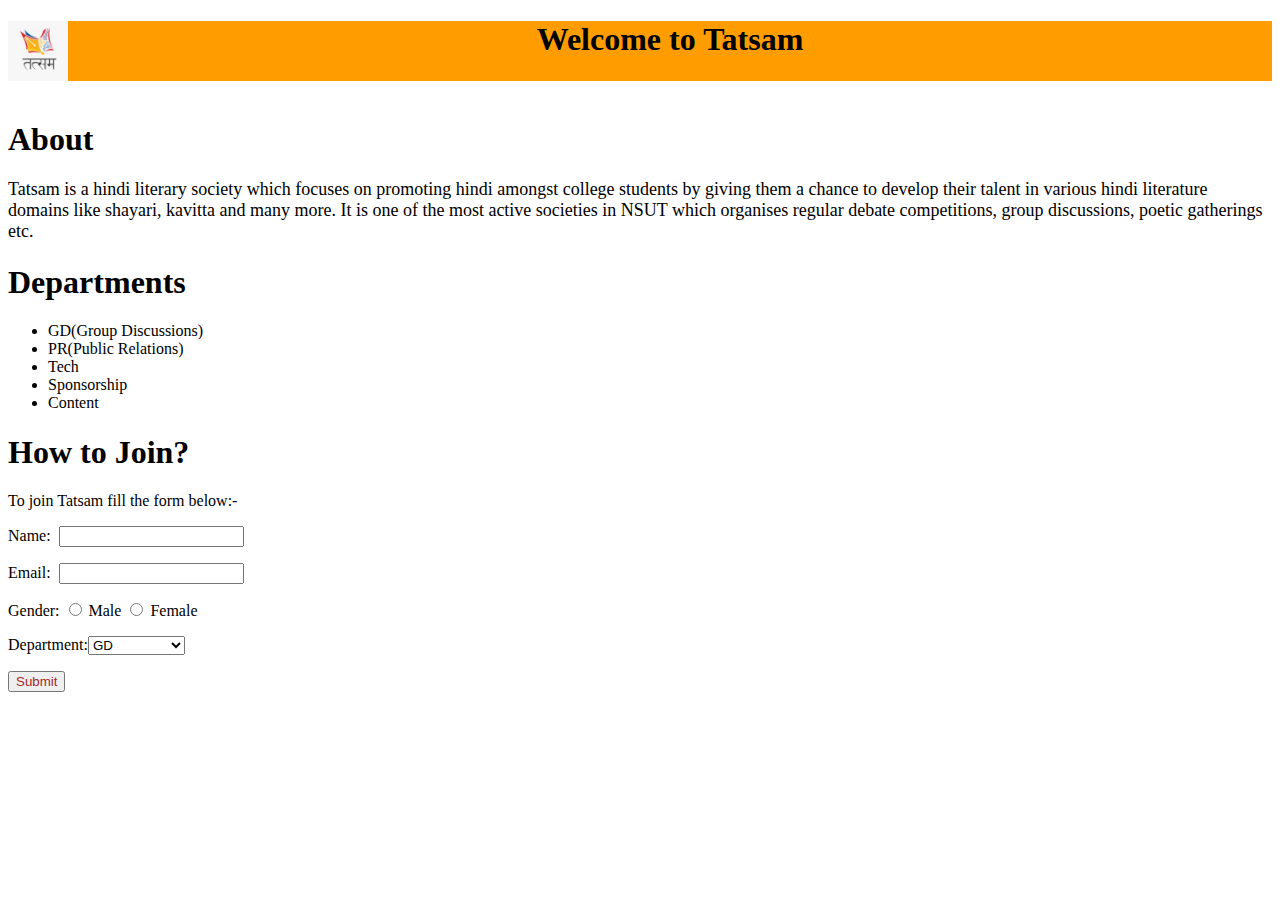
==== tatsam.html @ 176763fe "abc.html" ====
<!DOCTYPE html>
<html lang="en">
    <head>
        <meta charset="UTF-8">
        <meta name ="viewport" content="width=device-width, intial-scale=1.0">
        <title>Form</title>
        <nav>
            <div class="logo"><img src= "tatsam.jpeg" align=left height=60 width=60>
            </div>
            <div class="Heading"><h1>Welcome to Tatsam</h1>
            </div>
        </nav>
        <link rel="stylesheet" href="style.css">
    </head>
    <body> 
        
        <br>
        <section class="zero">
        <div class="zero-container">
            <h1> About </h1>
            <font size=4> Tatsam is a hindi literary society which focuses on promoting hindi amongst college students by giving 
                        them a chance to develop their talent in various hindi literature domains like shayari, kavitta and many more.
                        It is one of the most active societies in NSUT which organises regular debate competitions, group discussions, 
                        poetic gatherings etc. </font>
            <h1> Departments </h1>
                <ul>
                    <li>GD(Group Discussions)</li>
                    <li>PR(Public Relations)</li>
                    <li>Tech</li> 
                    <li>Sponsorship</li> 
                    <li>Content</li>
                </ul> 
            <h1> How to Join? </h1>
                To join Tatsam fill the form below:- 
     
            <form action= "mailto:hraj82565@gmail.com" method="post">
                <p>Name: &nbsp<input type="text" name="name" >
                 <br> </p>
                <p>Email: &nbsp<input type="text" name="email">
                <br></p>
                <p>Gender:
                   <input type="radio" name="gender">
                      <label for="MALE">Male</label>
                    <input type="radio" name="gender">
                      <label for="FEMALE">Female</label> <br></p>
                    
                 <p>Department:<Select name=department selected>
                <option value="GD">GD </option>
                <option value="PR">PR </option>
                 <option value="Content"> Content </option>
                 <option value="Sponsorship"> Sponsorship </option>
                <option value="Tech">Tech </option> 
                </select> <br></p>
                <input type=submit name=submit value=Submit>
            </form>
        </div>        
    </section>
    </body>
</html>
---- style.css ----
nav{
    background-color: rgb(255, 157, 0);
    text-align: center;
    height: 60px;
    margin-top: 0;
}

input{
    color: brown;
}
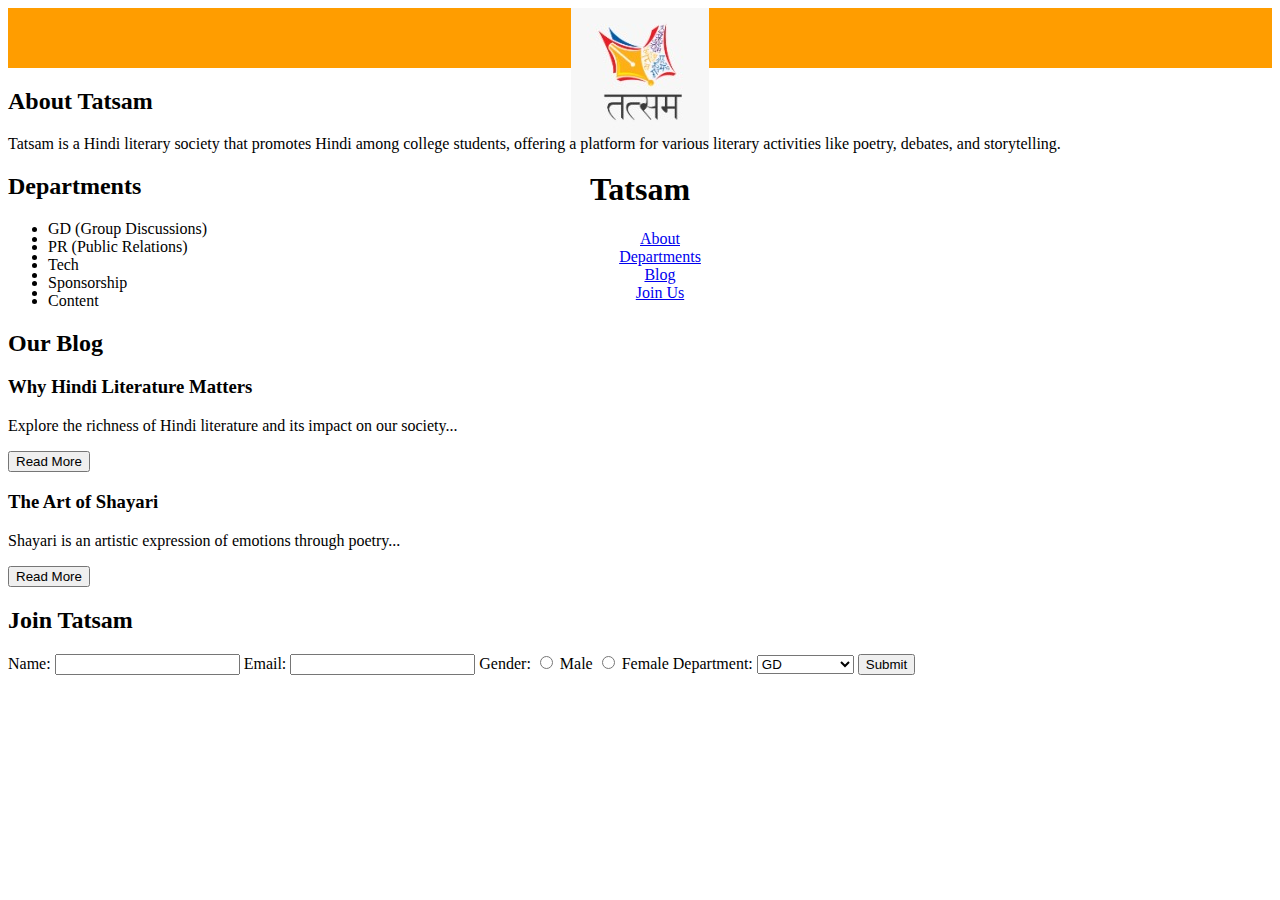
==== commit 16aa13fb: "Update tatsam.html" ====
--- a/tatsam.html
+++ b/tatsam.html
@@ -1,59 +1,89 @@
 <!DOCTYPE html>
 <html lang="en">
-    <head>
-        <meta charset="UTF-8">
-        <meta name ="viewport" content="width=device-width, intial-scale=1.0">
-        <title>Form</title>
-        <nav>
-            <div class="logo"><img src= "tatsam.jpeg" align=left height=60 width=60>
+<head>
+    <meta charset="UTF-8">
+    <meta name="viewport" content="width=device-width, initial-scale=1.0">
+    <title>Tatsam - Hindi Literary Society</title>
+    <link rel="stylesheet" href="style.css">
+    <script defer src="script.js"></script>
+</head>
+<body>
+
+    <!-- Navigation Bar -->
+    <nav>
+        <div class="logo">
+            <img src="tatsam.jpeg" alt="Tatsam Logo">
+            <h1>Tatsam</h1>
+        </div>
+        <ul class="nav-links">
+            <li><a href="#about">About</a></li>
+            <li><a href="#departments">Departments</a></li>
+            <li><a href="#blog">Blog</a></li>
+            <li><a href="#join">Join Us</a></li>
+        </ul>
+    </nav>
+
+    <!-- About Section -->
+    <section id="about" class="section">
+        <h2>About Tatsam</h2>
+        <p>Tatsam is a Hindi literary society that promotes Hindi among college students, offering a platform for various literary activities like poetry, debates, and storytelling.</p>
+    </section>
+
+    <!-- Departments Section -->
+    <section id="departments" class="section">
+        <h2>Departments</h2>
+        <ul>
+            <li>GD (Group Discussions)</li>
+            <li>PR (Public Relations)</li>
+            <li>Tech</li>
+            <li>Sponsorship</li>
+            <li>Content</li>
+        </ul>
+    </section>
+
+    <!-- Blog Section -->
+    <section id="blog" class="section">
+        <h2>Our Blog</h2>
+        <div class="blog-container">
+            <div class="blog-card">
+                <h3>Why Hindi Literature Matters</h3>
+                <p>Explore the richness of Hindi literature and its impact on our society...</p>
+                <button class="read-more">Read More</button>
             </div>
-            <div class="Heading"><h1>Welcome to Tatsam</h1>
+            <div class="blog-card">
+                <h3>The Art of Shayari</h3>
+                <p>Shayari is an artistic expression of emotions through poetry...</p>
+                <button class="read-more">Read More</button>
             </div>
-        </nav>
-        <link rel="stylesheet" href="style.css">
-    </head>
-    <body> 
-        
-        <br>
-        <section class="zero">
-        <div class="zero-container">
-            <h1> About </h1>
-            <font size=4> Tatsam is a hindi literary society which focuses on promoting hindi amongst college students by giving 
-                        them a chance to develop their talent in various hindi literature domains like shayari, kavitta and many more.
-                        It is one of the most active societies in NSUT which organises regular debate competitions, group discussions, 
-                        poetic gatherings etc. </font>
-            <h1> Departments </h1>
-                <ul>
-                    <li>GD(Group Discussions)</li>
-                    <li>PR(Public Relations)</li>
-                    <li>Tech</li> 
-                    <li>Sponsorship</li> 
-                    <li>Content</li>
-                </ul> 
-            <h1> How to Join? </h1>
-                To join Tatsam fill the form below:- 
-     
-            <form action= "mailto:hraj82565@gmail.com" method="post">
-                <p>Name: &nbsp<input type="text" name="name" >
-                 <br> </p>
-                <p>Email: &nbsp<input type="text" name="email">
-                <br></p>
-                <p>Gender:
-                   <input type="radio" name="gender">
-                      <label for="MALE">Male</label>
-                    <input type="radio" name="gender">
-                      <label for="FEMALE">Female</label> <br></p>
-                    
-                 <p>Department:<Select name=department selected>
-                <option value="GD">GD </option>
-                <option value="PR">PR </option>
-                 <option value="Content"> Content </option>
-                 <option value="Sponsorship"> Sponsorship </option>
-                <option value="Tech">Tech </option> 
-                </select> <br></p>
-                <input type=submit name=submit value=Submit>
-            </form>
-        </div>        
+        </div>
     </section>
-    </body>
-</html>+
+    <!-- Join Form Section -->
+    <section id="join" class="section">
+        <h2>Join Tatsam</h2>
+        <form id="joinForm">
+            <label>Name:</label>
+            <input type="text" id="name" required>
+            
+            <label>Email:</label>
+            <input type="email" id="email" required>
+            
+            <label>Gender:</label>
+            <input type="radio" name="gender" value="Male"> Male
+            <input type="radio" name="gender" value="Female"> Female
+            
+            <label>Department:</label>
+            <select id="department">
+                <option value="GD">GD</option>
+                <option value="PR">PR</option>
+                <option value="Tech">Tech</option>
+                <option value="Sponsorship">Sponsorship</option>
+                <option value="Content">Content</option>
+            </select>
+            
+            <button type="submit">Submit</button>
+        </form>
+    </section>
+
+</body>
+</html>
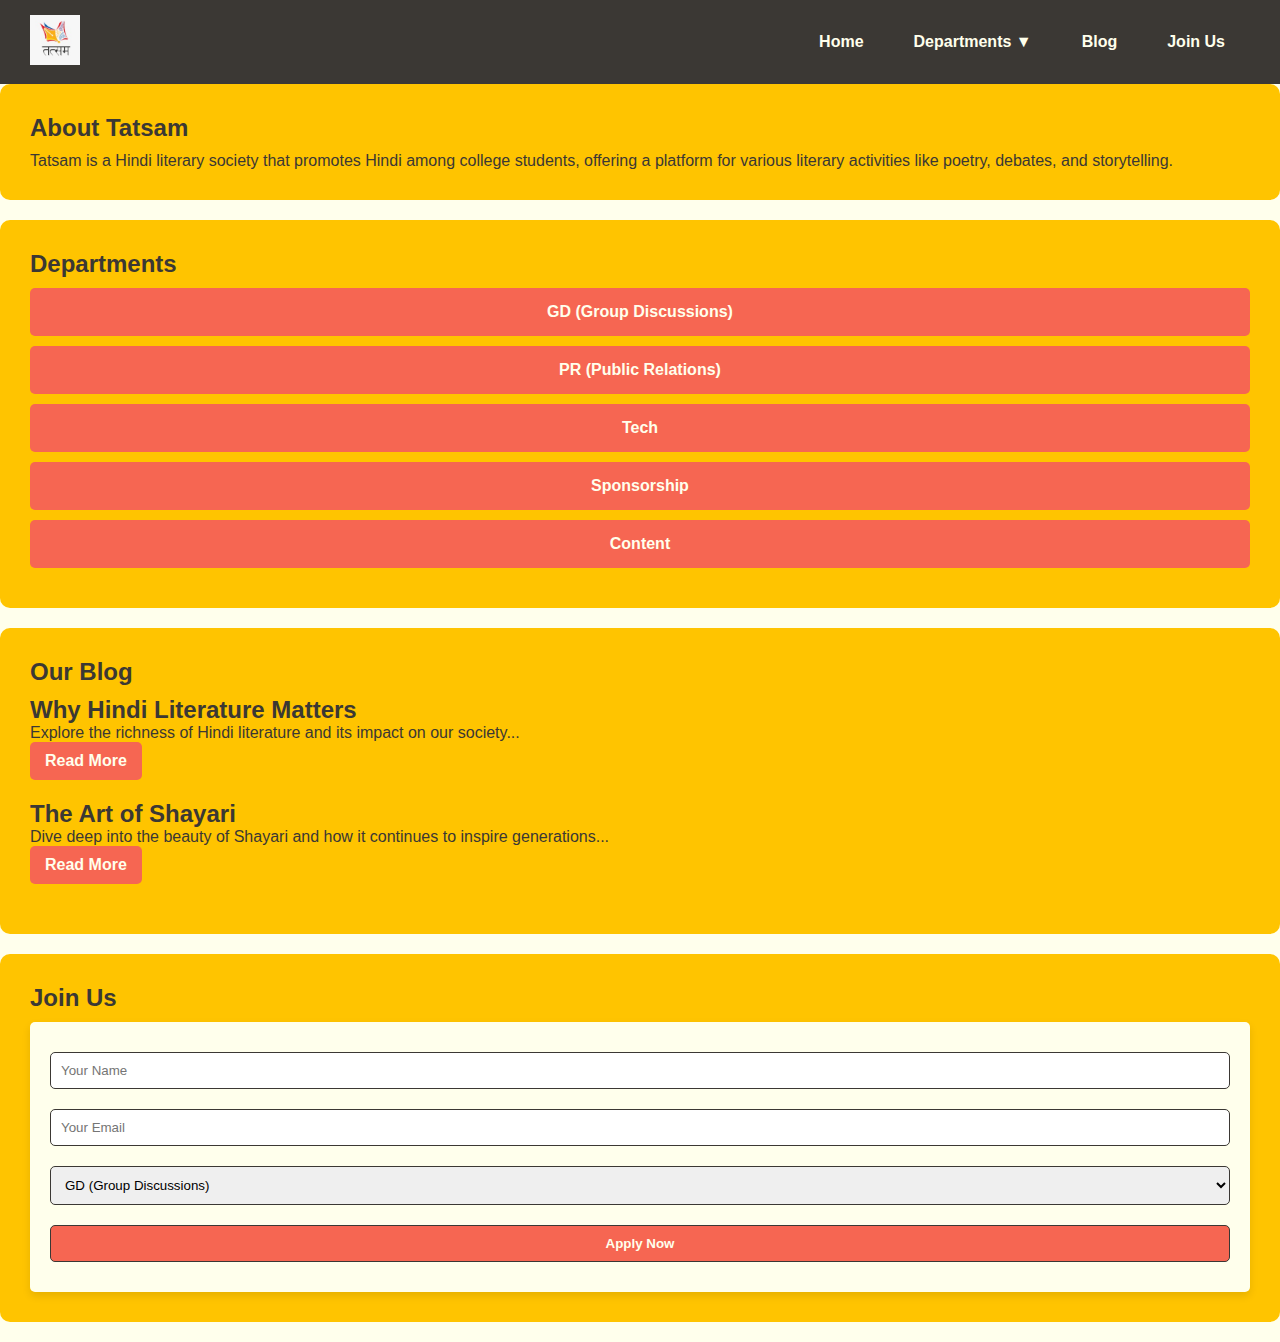
==== commit 9a299a0a: "Upadate01" ====
--- a/tatsam.html
+++ b/tatsam.html
@@ -1,89 +1,94 @@
 <!DOCTYPE html>
 <html lang="en">
-<head>
-    <meta charset="UTF-8">
-    <meta name="viewport" content="width=device-width, initial-scale=1.0">
-    <title>Tatsam - Hindi Literary Society</title>
-    <link rel="stylesheet" href="style.css">
-    <script defer src="script.js"></script>
-</head>
-<body>
-
-    <!-- Navigation Bar -->
+  <head>
+    <meta charset="UTF-8" />
+    <meta name="viewport" content="width=device-width, initial-scale=1.0" />
+    <title>Tatsam</title>
+    <link rel="stylesheet" href="style.css" />
+  </head>
+  <body>
+    <!-- Navbar -->
     <nav>
-        <div class="logo">
-            <img src="tatsam.jpeg" alt="Tatsam Logo">
-            <h1>Tatsam</h1>
-        </div>
-        <ul class="nav-links">
-            <li><a href="#about">About</a></li>
-            <li><a href="#departments">Departments</a></li>
-            <li><a href="#blog">Blog</a></li>
-            <li><a href="#join">Join Us</a></li>
-        </ul>
+      <div class="logo">
+        <img src="tatsam.jpeg" alt="Tatsam Logo" />
+      </div>
+      <ul class="nav-links">
+        <li><a href="#">Home</a></li>
+        <li>
+          <a href="#">Departments ▼</a>
+          <ul class="dropdown">
+            <li><a href="#">GD (Group Discussions)</a></li>
+            <li><a href="#">PR (Public Relations)</a></li>
+            <li><a href="#">Tech</a></li>
+            <li><a href="#">Sponsorship</a></li>
+            <li><a href="#">Content</a></li>
+          </ul>
+        </li>
+        <li><a href="#">Blog</a></li>
+        <li><a href="#">Join Us</a></li>
+      </ul>
     </nav>
 
     <!-- About Section -->
-    <section id="about" class="section">
-        <h2>About Tatsam</h2>
-        <p>Tatsam is a Hindi literary society that promotes Hindi among college students, offering a platform for various literary activities like poetry, debates, and storytelling.</p>
+    <section class="section-container">
+      <h1>About Tatsam</h1>
+      <p>
+        Tatsam is a Hindi literary society that promotes Hindi among college
+        students, offering a platform for various literary activities like
+        poetry, debates, and storytelling.
+      </p>
     </section>
 
     <!-- Departments Section -->
-    <section id="departments" class="section">
-        <h2>Departments</h2>
-        <ul>
-            <li>GD (Group Discussions)</li>
-            <li>PR (Public Relations)</li>
-            <li>Tech</li>
-            <li>Sponsorship</li>
-            <li>Content</li>
-        </ul>
+    <section class="section-container departments">
+      <h1>Departments</h1>
+      <ul>
+        <li>GD (Group Discussions)</li>
+        <li>PR (Public Relations)</li>
+        <li>Tech</li>
+        <li>Sponsorship</li>
+        <li>Content</li>
+      </ul>
     </section>
 
     <!-- Blog Section -->
-    <section id="blog" class="section">
-        <h2>Our Blog</h2>
-        <div class="blog-container">
-            <div class="blog-card">
-                <h3>Why Hindi Literature Matters</h3>
-                <p>Explore the richness of Hindi literature and its impact on our society...</p>
-                <button class="read-more">Read More</button>
-            </div>
-            <div class="blog-card">
-                <h3>The Art of Shayari</h3>
-                <p>Shayari is an artistic expression of emotions through poetry...</p>
-                <button class="read-more">Read More</button>
-            </div>
-        </div>
+    <section class="section-container blog">
+      <h1>Our Blog</h1>
+      <div class="blog-post">
+        <h2>Why Hindi Literature Matters</h2>
+        <p>
+          Explore the richness of Hindi literature and its impact on our
+          society...
+        </p>
+        <a href="#" class="read-more">Read More</a>
+      </div>
+      <div class="blog-post">
+        <h2>The Art of Shayari</h2>
+        <p>
+          Dive deep into the beauty of Shayari and how it continues to inspire
+          generations...
+        </p>
+        <a href="#" class="read-more">Read More</a>
+      </div>
     </section>
 
-    <!-- Join Form Section -->
-    <section id="join" class="section">
-        <h2>Join Tatsam</h2>
-        <form id="joinForm">
-            <label>Name:</label>
-            <input type="text" id="name" required>
-            
-            <label>Email:</label>
-            <input type="email" id="email" required>
-            
-            <label>Gender:</label>
-            <input type="radio" name="gender" value="Male"> Male
-            <input type="radio" name="gender" value="Female"> Female
-            
-            <label>Department:</label>
-            <select id="department">
-                <option value="GD">GD</option>
-                <option value="PR">PR</option>
-                <option value="Tech">Tech</option>
-                <option value="Sponsorship">Sponsorship</option>
-                <option value="Content">Content</option>
-            </select>
-            
-            <button type="submit">Submit</button>
-        </form>
+    <!-- Join Us Form -->
+    <section class="section-container">
+      <h1>Join Us</h1>
+      <form id="joinForm">
+        <input type="text" id="name" placeholder="Your Name" required />
+        <input type="email" id="email" placeholder="Your Email" required />
+        <select id="department">
+          <option value="GD">GD (Group Discussions)</option>
+          <option value="PR">PR (Public Relations)</option>
+          <option value="Tech">Tech</option>
+          <option value="Sponsorship">Sponsorship</option>
+          <option value="Content">Content</option>
+        </select>
+        <input type="submit" value="Apply Now" />
+      </form>
     </section>
 
-</body>
+    <script src="script.js"></script>
+  </body>
 </html>
--- a/style.css
+++ b/style.css
@@ -1,11 +1,177 @@
-
-nav{
-    background-color: rgb(255, 157, 0);
-    text-align: center;
-    height: 60px;
-    margin-top: 0;
+/* General Reset */
+* {
+  margin: 0;
+  padding: 0;
+  box-sizing: border-box;
+  font-family: Arial, sans-serif;
 }
 
-input{
-    color: brown;
+/* Body */
+body {
+  background-color: #ffffec; /* Light off-white background */
+  color: #3b3834; /* Dark grey text for readability */
 }
+
+/* Navigation Bar */
+nav {
+  background-color: #3b3834;
+  padding: 15px 30px;
+  display: flex;
+  align-items: center;
+  justify-content: space-between;
+}
+
+.logo img {
+  height: 50px;
+  width: auto;
+}
+
+.nav-links {
+  list-style: none;
+  display: flex;
+}
+
+.nav-links li {
+  margin: 0 15px;
+  position: relative;
+}
+
+.nav-links a {
+  text-decoration: none;
+  color: #ffffec;
+  font-weight: bold;
+  padding: 10px;
+  transition: 0.3s;
+}
+
+.nav-links a:hover {
+  background-color: #ffc400;
+  color: #3b3834;
+  border-radius: 5px;
+}
+
+/* Dropdown */
+.dropdown {
+  position: absolute;
+  top: 100%;
+  left: 0;
+  background-color: #f66652;
+  display: none;
+  flex-direction: column;
+  min-width: 150px;
+  border-radius: 5px;
+  box-shadow: 0 5px 10px rgba(0, 0, 0, 0.1);
+}
+
+.nav-links li:hover .dropdown {
+  display: flex;
+}
+
+.dropdown a {
+  color: #ffffec;
+  padding: 10px;
+  transition: 0.3s;
+}
+
+.dropdown a:hover {
+  background-color: #ffc400;
+  color: #3b3834;
+}
+
+/* Section Styling */
+section {
+  padding: 40px;
+}
+
+.section-container {
+  background-color: #ffc400;
+  padding: 30px;
+  border-radius: 10px;
+  margin-bottom: 20px;
+}
+
+h1 {
+  font-size: 24px;
+  font-weight: bold;
+  margin-bottom: 10px;
+}
+
+/* Departments */
+.departments ul {
+  list-style: none;
+  padding: 0;
+}
+
+.departments li {
+  background-color: #f66652;
+  color: #ffffec;
+  padding: 15px;
+  margin-bottom: 10px;
+  border-radius: 5px;
+  font-weight: bold;
+  text-align: center;
+  transition: 0.3s;
+}
+
+.departments li:hover {
+  background-color: #3b3834;
+  color: #ffffec;
+}
+
+/* Form */
+form {
+  background-color: #ffffec;
+  padding: 20px;
+  border-radius: 5px;
+  box-shadow: 0 4px 8px rgba(0, 0, 0, 0.1);
+}
+
+input,
+select {
+  width: 100%;
+  padding: 10px;
+  margin: 10px 0;
+  border: 1px solid #3b3834;
+  border-radius: 5px;
+}
+
+input[type="submit"] {
+  background-color: #f66652;
+  color: #ffffec;
+  font-weight: bold;
+  cursor: pointer;
+  transition: 0.3s;
+}
+
+input[type="submit"]:hover {
+  background-color: #3b3834;
+}
+
+/* Blog Section */
+.blog-post {
+  margin-bottom: 20px;
+}
+
+.blog-post h2 {
+  color: #3b3834;
+  font-weight: bold;
+}
+
+.blog-post p {
+  color: #3b3834;
+}
+
+.read-more {
+  display: inline-block;
+  background-color: #f66652;
+  color: #ffffec;
+  padding: 10px 15px;
+  text-decoration: none;
+  border-radius: 5px;
+  font-weight: bold;
+  transition: 0.3s;
+}
+
+.read-more:hover {
+  background-color: #3b3834;
+}
